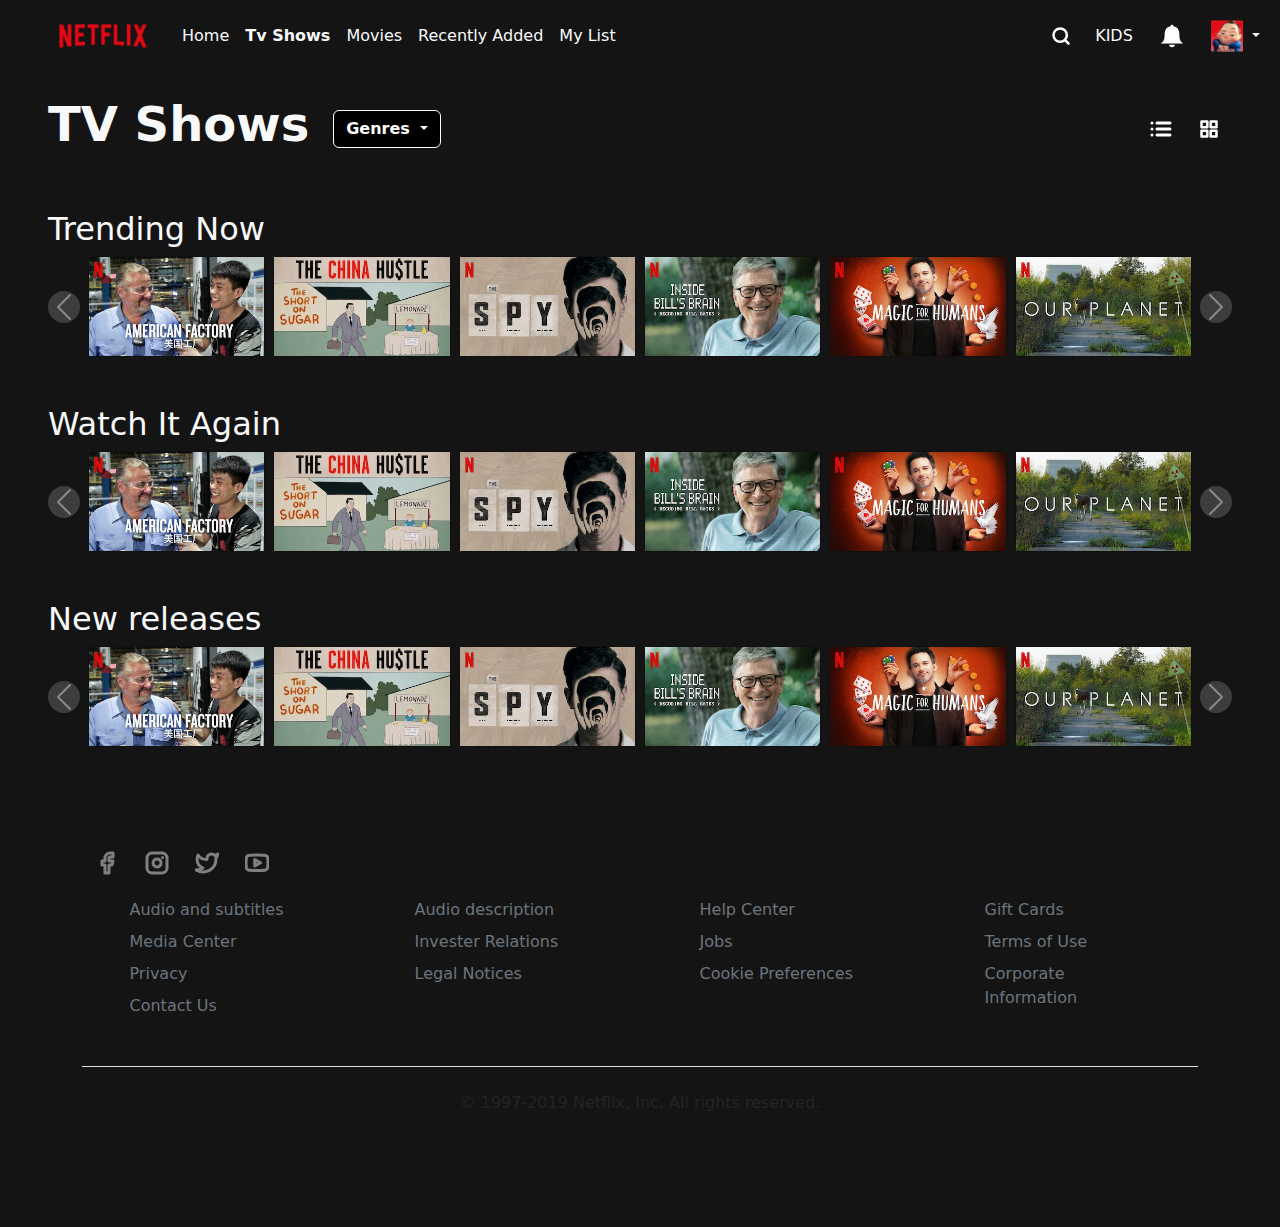
==== index.html @ b2e4629c "first commit" ====
<!DOCTYPE html>
<html lang="en">
  <head>
    <meta charset="UTF-8" />
    <meta name="viewport" content="width=device-width, initial-scale=1.0" />
    <link
      rel="website icon"
      type="icon"
      href="https://assets.nflxext.com/ffe/siteui/common/icons/nficon2016.ico"
    />
    <link rel="stylesheet" href="assets/custom/custom-bootsrap.css" />
    <title>Home Netflix replica</title>
  </head>
  <body class="bg-primary">
    <header>
      <nav class="navbar navbar-expand-lg mb-4 text-light">
        <div class="container-fluid ps-md-5">
          <a class="navbar-brand" href="index.html">
            <img src="assets/netflix_logo.png" alt="netflix_logo" width="110" />
          </a>
          <div class="collapse navbar-collapse" id="navbarNav">
            <ul class="navbar-nav">
              <li class="nav-item">
                <a
                  class="nav-link text-light"
                  aria-current="page"
                  href="index.html"
                  >Home</a
                >
              </li>
              <li class="nav-item">
                <a class="nav-link active text-light fw-bold" href="index.html"
                  >Tv Shows</a
                >
              </li>
              <li class="nav-item">
                <a class="nav-link text-light" href="index.html">Movies</a>
              </li>
              <li class="nav-item">
                <a class="nav-link text-light" href="index.html"
                  >Recently Added</a
                >
              </li>
              <li class="nav-item">
                <a class="nav-link text-light" href="index.html">My List</a>
              </li>
            </ul>
          </div>
          <div class="ms-auto me-2 d-flex align-items-center">
            <svg
              xmlns="http://www.w3.org/2000/svg"
              width="20"
              height="24"
              viewBox="0 0 24 24"
              fill="none"
              stroke="currentColor"
              stroke-width="3"
              stroke-linecap="round"
              stroke-linejoin="round"
              class="feather feather-search"
            >
              <circle cx="11" cy="11" r="8"></circle>
              <line x1="21" y1="21" x2="16.65" y2="16.65"></line>
            </svg>
            <a class="nav-link mx-4" href="index.html">KIDS</a>
            <svg
              width="30"
              height="30"
              id="Layer_1"
              style="enable-background: new 0 0 512 512"
              fill="white"
              version="1.1"
              viewBox="0 0 512 512"
              width="512px"
              xml:space="preserve"
              xmlns="http://www.w3.org/2000/svg"
              xmlns:xlink="http://www.w3.org/1999/xlink"
            >
              <g>
                <path
                  d="M381.7,225.9c0-97.6-52.5-130.8-101.6-138.2c0-0.5,0.1-1,0.1-1.6c0-12.3-10.9-22.1-24.2-22.1c-13.3,0-23.8,9.8-23.8,22.1   c0,0.6,0,1.1,0.1,1.6c-49.2,7.5-102,40.8-102,138.4c0,113.8-28.3,126-66.3,158h384C410.2,352,381.7,339.7,381.7,225.9z"
                />
                <path
                  d="M256.2,448c26.8,0,48.8-19.9,51.7-43H204.5C207.3,428.1,229.4,448,256.2,448z"
                />
              </g>
            </svg>
            <div class="nav-item dropdown">
              <a
                class="nav-link dropdown-toggle"
                href="index.html"
                role="button"
                data-bs-toggle="dropdown"
                aria-expanded="false"
              >
                <img src="assets/avatar.png" alt="" width="32px" class="ms-4" />
              </a>
              <ul class="dropdown-menu dropdown-menu-end mt-2">
                <li>
                  <a class="dropdown-item" href="profile.html">Edit profile</a>
                </li>
                <li>
                  <a class="dropdown-item" href="settings.html">Settings</a>
                </li>
                <li class="border-top border-2 border-black">
                  <a class="dropdown-item" href="index.html"
                    >Something else here</a
                  >
                </li>
              </ul>
            </div>
          </div>
        </div>
      </nav>
      <div class="herosection text-light d-flex">
        <div class="container-fluid px-5 d-flex align-items-center">
          <div>
            <h1 class="display-5 fw-bold">TV Shows</h1>
          </div>
          <div class="dropdown">
            <button
              class="btn border border-1 border-white text-white dropdown-toggle bg-black fw-bold ms-4"
              type="button"
              data-bs-toggle="dropdown"
              aria-expanded="false"
            >
              <span>Genres</span>
            </button>
            <ul class="dropdown-menu">
              <li>
                <a class="dropdown-item">Action</a>
              </li>
              <li>
                <a class="dropdown-item">Thriller</a>
              </li>
              <li>
                <a class="dropdown-item">Horror</a>
              </li>
              <li>
                <a class="dropdown-item">Documentary</a>
              </li>
            </ul>
          </div>
        </div>
        <div class="d-flex pe-5">
          <button class="btn">
            <svg
              xmlns="http://www.w3.org/2000/svg"
              width="24"
              height="24"
              viewBox="0 0 24 24"
              fill="none"
              stroke="white"
              stroke-width="3"
              stroke-linecap="round"
              stroke-linejoin="round"
              class="feather feather-list"
            >
              <line x1="8" y1="6" x2="21" y2="6"></line>
              <line x1="8" y1="12" x2="21" y2="12"></line>
              <line x1="8" y1="18" x2="21" y2="18"></line>
              <line x1="3" y1="6" x2="3.01" y2="6"></line>
              <line x1="3" y1="12" x2="3.01" y2="12"></line>
              <line x1="3" y1="18" x2="3.01" y2="18"></line>
            </svg>
          </button>
          <button class="btn">
            <svg
              xmlns="http://www.w3.org/2000/svg"
              width="20"
              height="20"
              viewBox="0 0 24 24"
              fill="none"
              stroke="white"
              stroke-width="3"
              stroke-linecap="round"
              stroke-linejoin="round"
              class="feather feather-grid"
            >
              <rect x="3" y="3" width="7" height="7"></rect>
              <rect x="14" y="3" width="7" height="7"></rect>
              <rect x="14" y="14" width="7" height="7"></rect>
              <rect x="3" y="14" width="7" height="7"></rect>
            </svg>
          </button>
        </div>
      </div>
    </header>
    <main>
      <div class="container-fluid px-5 mt-5 text-light vw-100">
        <h2>Trending Now</h2>
        <div class="row">
          <div class="col col-12">
            <div
              id="trendingNow"
              class="carousel slide"
              data-bs-ride="carousel"
            >
              <div class="carousel-inner">
                <div class="carousel-item active px-5">
                  <div class="row">
                    <div class="col col-md-4 col-lg-4 col-xl-2 px-1">
                      <div class="card bg-primary">
                        <img src="assets/media/media1.jpg" class="" alt="" />
                      </div>
                    </div>
                    <div
                      class="d-none d-md-block col-md-4 col-lg-4 col-xl-2 px-1"
                    >
                      <div class="card bg-primary">
                        <img src="assets/media/media5.webp" class="" alt="" />
                      </div>
                    </div>
                    <div
                      class="d-none d-md-block col-md-4 col-lg-4 col-xl-2 px-1"
                    >
                      <div class="card bg-primary">
                        <img src="assets/media/media10.jpg" class="" alt="" />
                      </div>
                    </div>
                    <div class="d-none d-xl-block col-lg-4 col-xl-2 px-1">
                      <div class="card bg-primary">
                        <img src="assets/media/media20.jpg" class="" alt="" />
                      </div>
                    </div>
                    <div class="d-none d-xl-block col-lg-4 col-xl-2 px-1">
                      <div class="card bg-primary">
                        <img src="assets/media/media30.jpg" class="" alt="" />
                      </div>
                    </div>
                    <div class="d-none d-xl-block col-lg-4 col-xl-2 px-1">
                      <div class="card bg-primary">
                        <img src="assets/media/media24.jpg" class="" alt="" />
                      </div>
                    </div>
                  </div>
                </div>
                <div class="carousel-item px-5">
                  <div class="row">
                    <div class="col col-md-4 col-lg-4 col-xl-2 px-1">
                      <div class="card bg-primary">
                        <img src="assets/media/media0.webp" class="" alt="" />
                      </div>
                    </div>
                    <div
                      class="d-none d-md-block col-md-4 col-lg-4 col-xl-2 px-1"
                    >
                      <div class="card bg-primary">
                        <img src="assets/media/media0.webp" class="" alt="" />
                      </div>
                    </div>
                    <div
                      class="d-none d-md-block col-md-4 col-lg-4 col-xl-2 px-1"
                    >
                      <div class="card bg-primary">
                        <img src="assets/media/media0.webp" class="" alt="" />
                      </div>
                    </div>
                    <div class="d-none d-xl-block col-lg-4 col-xl-2 px-1">
                      <div class="card bg-primary">
                        <img src="assets/media/media0.webp" class="" alt="" />
                      </div>
                    </div>
                    <div class="d-none d-xl-block col-lg-4 col-xl-2 px-1">
                      <div class="card bg-primary">
                        <img src="assets/media/media0.webp" class="" alt="" />
                      </div>
                    </div>
                    <div class="d-none d-xl-block col-lg-4 col-xl-2 px-1">
                      <div class="card bg-primary">
                        <img src="assets/media/media0.webp" class="" alt="" />
                      </div>
                    </div>
                  </div>
                </div>
              </div>
              <button
                class="carousel-control-prev justify-content-start"
                type="button"
                data-bs-target="#trendingNow"
                data-bs-slide="prev"
              >
                <span
                  class="carousel-control-prev-icon bg-dark rounded-circle"
                  aria-hidden="true"
                ></span>
                <span class="visually-hidden">Previous</span>
              </button>
              <button
                class="carousel-control-next justify-content-end"
                type="button"
                data-bs-target="#trendingNow"
                data-bs-slide="next"
              >
                <span
                  class="carousel-control-next-icon bg-dark rounded-circle"
                  aria-hidden="true"
                ></span>
                <span class="visually-hidden">Next</span>
              </button>
            </div>
          </div>
          <div class="col-6 col-lg-3"></div>
        </div>
      </div>
      <div class="container-fluid px-5 mt-5 text-light">
        <h2>Watch It Again</h2>
        <div class="row">
          <div class="col col-12">
            <div id="watchagain" class="carousel slide" data-bs-ride="carousel">
              <div class="carousel-inner">
                <div class="carousel-item active px-5">
                  <div class="row">
                    <div class="col col-md-4 col-lg-4 col-xl-2 px-1">
                      <div class="card bg-primary">
                        <img src="assets/media/media1.jpg" class="" alt="" />
                      </div>
                    </div>
                    <div
                      class="d-none d-md-block col-md-4 col-lg-4 col-xl-2 px-1"
                    >
                      <div class="card bg-primary">
                        <img src="assets/media/media5.webp" class="" alt="" />
                      </div>
                    </div>
                    <div
                      class="d-none d-md-block col-md-4 col-lg-4 col-xl-2 px-1"
                    >
                      <div class="card bg-primary">
                        <img src="assets/media/media10.jpg" class="" alt="" />
                      </div>
                    </div>
                    <div class="d-none d-xl-block col-lg-4 col-xl-2 px-1">
                      <div class="card bg-primary">
                        <img src="assets/media/media20.jpg" class="" alt="" />
                      </div>
                    </div>
                    <div class="d-none d-xl-block col-lg-4 col-xl-2 px-1">
                      <div class="card bg-primary">
                        <img src="assets/media/media30.jpg" class="" alt="" />
                      </div>
                    </div>
                    <div class="d-none d-xl-block col-lg-4 col-xl-2 px-1">
                      <div class="card bg-primary">
                        <img src="assets/media/media24.jpg" class="" alt="" />
                      </div>
                    </div>
                  </div>
                </div>
                <div class="carousel-item px-5">
                  <div class="row">
                    <div class="col col-md-4 col-lg-4 col-xl-2 px-1">
                      <div class="card bg-primary">
                        <img src="assets/media/media0.webp" class="" alt="" />
                      </div>
                    </div>
                    <div
                      class="d-none d-md-block col-md-4 col-lg-4 col-xl-2 px-1"
                    >
                      <div class="card bg-primary">
                        <img src="assets/media/media0.webp" class="" alt="" />
                      </div>
                    </div>
                    <div
                      class="d-none d-md-block col-md-4 col-lg-4 col-xl-2 px-1"
                    >
                      <div class="card bg-primary">
                        <img src="assets/media/media0.webp" class="" alt="" />
                      </div>
                    </div>
                    <div class="d-none d-xl-block col-lg-4 col-xl-2 px-1">
                      <div class="card bg-primary">
                        <img src="assets/media/media0.webp" class="" alt="" />
                      </div>
                    </div>
                    <div class="d-none d-xl-block col-lg-4 col-xl-2 px-1">
                      <div class="card bg-primary">
                        <img src="assets/media/media0.webp" class="" alt="" />
                      </div>
                    </div>
                    <div class="d-none d-xl-block col-lg-4 col-xl-2 px-1">
                      <div class="card bg-primary">
                        <img src="assets/media/media0.webp" class="" alt="" />
                      </div>
                    </div>
                  </div>
                </div>
              </div>
              <button
                class="carousel-control-prev justify-content-start"
                type="button"
                data-bs-target="#watchagain"
                data-bs-slide="prev"
              >
                <span
                  class="carousel-control-prev-icon bg-dark rounded-circle"
                  aria-hidden="true"
                ></span>
                <span class="visually-hidden">Previous</span>
              </button>
              <button
                class="carousel-control-next justify-content-end"
                type="button"
                data-bs-target="#watchagain"
                data-bs-slide="next"
              >
                <span
                  class="carousel-control-next-icon bg-dark rounded-circle"
                  aria-hidden="true"
                ></span>
                <span class="visually-hidden">Next</span>
              </button>
            </div>
          </div>
          <div class="col-6 col-lg-3"></div>
        </div>
      </div>
      <div class="container-fluid px-5 my-5 text-light">
        <h2>New releases</h2>
        <div class="row">
          <div class="col col-12">
            <div
              id="newreleases"
              class="carousel slide"
              data-bs-ride="carousel"
            >
              <div class="carousel-inner">
                <div class="carousel-item active px-5">
                  <div class="row">
                    <div class="col col-md-4 col-lg-4 col-xl-2 px-1">
                      <div class="card bg-primary">
                        <img src="assets/media/media1.jpg" class="" alt="" />
                      </div>
                    </div>
                    <div
                      class="d-none d-md-block col-md-4 col-lg-4 col-xl-2 px-1"
                    >
                      <div class="card bg-primary">
                        <img src="assets/media/media5.webp" class="" alt="" />
                      </div>
                    </div>
                    <div
                      class="d-none d-md-block col-md-4 col-lg-4 col-xl-2 px-1"
                    >
                      <div class="card bg-primary">
                        <img src="assets/media/media10.jpg" class="" alt="" />
                      </div>
                    </div>
                    <div class="d-none d-xl-block col-lg-4 col-xl-2 px-1">
                      <div class="card bg-primary">
                        <img src="assets/media/media20.jpg" class="" alt="" />
                      </div>
                    </div>
                    <div class="d-none d-xl-block col-lg-4 col-xl-2 px-1">
                      <div class="card bg-primary">
                        <img src="assets/media/media30.jpg" class="" alt="" />
                      </div>
                    </div>
                    <div class="d-none d-xl-block col-lg-4 col-xl-2 px-1">
                      <div class="card bg-primary">
                        <img src="assets/media/media24.jpg" class="" alt="" />
                      </div>
                    </div>
                  </div>
                </div>
                <div class="carousel-item px-5">
                  <div class="row">
                    <div class="col col-md-4 col-lg-4 col-xl-2 px-1">
                      <div class="card bg-primary">
                        <img src="assets/media/media0.webp" class="" alt="" />
                      </div>
                    </div>
                    <div
                      class="d-none d-md-block col-md-4 col-lg-4 col-xl-2 px-1"
                    >
                      <div class="card bg-primary">
                        <img src="assets/media/media0.webp" class="" alt="" />
                      </div>
                    </div>
                    <div
                      class="d-none d-md-block col-md-4 col-lg-4 col-xl-2 px-1"
                    >
                      <div class="card bg-primary">
                        <img src="assets/media/media0.webp" class="" alt="" />
                      </div>
                    </div>
                    <div class="d-none d-xl-block col-lg-4 col-xl-2 px-1">
                      <div class="card bg-primary">
                        <img src="assets/media/media0.webp" class="" alt="" />
                      </div>
                    </div>
                    <div class="d-none d-xl-block col-lg-4 col-xl-2 px-1">
                      <div class="card bg-primary">
                        <img src="assets/media/media0.webp" class="" alt="" />
                      </div>
                    </div>
                    <div class="d-none d-xl-block col-lg-4 col-xl-2 px-1">
                      <div class="card bg-primary">
                        <img src="assets/media/media0.webp" class="" alt="" />
                      </div>
                    </div>
                  </div>
                </div>
              </div>
              <button
                class="carousel-control-prev justify-content-start"
                type="button"
                data-bs-target="#newreleases"
                data-bs-slide="prev"
              >
                <span
                  class="carousel-control-prev-icon bg-dark rounded-circle"
                  aria-hidden="true"
                ></span>
                <span class="visually-hidden">Previous</span>
              </button>
              <button
                class="carousel-control-next justify-content-end"
                type="button"
                data-bs-target="#newreleases"
                data-bs-slide="next"
              >
                <span
                  class="carousel-control-next-icon bg-dark rounded-circle"
                  aria-hidden="true"
                ></span>
                <span class="visually-hidden">Next</span>
              </button>
            </div>
          </div>
          <div class="col-6 col-lg-3"></div>
        </div>
      </div>
    </main>
    <div class="container">
      <footer class="py-5">
        <div class="socials d-flex mb-3">
          <div>
            <button class="btn">
              <svg
                xmlns="http://www.w3.org/2000/svg"
                width="24"
                height="24"
                viewBox="0 0 24 24"
                fill="none"
                stroke="grey"
                stroke-width="3"
                stroke-linecap="round"
                stroke-linejoin="round"
                class="feather feather-facebook"
              >
                <path
                  d="M18 2h-3a5 5 0 0 0-5 5v3H7v4h3v8h4v-8h3l1-4h-4V7a1 1 0 0 1 1-1h3z"
                ></path>
              </svg>
            </button>
          </div>
          <div>
            <button class="btn">
              <svg
                xmlns="http://www.w3.org/2000/svg"
                width="24"
                height="24"
                viewBox="0 0 24 24"
                fill="none"
                stroke="grey"
                stroke-width="3"
                stroke-linecap="round"
                stroke-linejoin="round"
                class="feather feather-instagram"
              >
                <rect x="2" y="2" width="20" height="20" rx="5" ry="5"></rect>
                <path
                  d="M16 11.37A4 4 0 1 1 12.63 8 4 4 0 0 1 16 11.37z"
                ></path>
                <line x1="17.5" y1="6.5" x2="17.51" y2="6.5"></line>
              </svg>
            </button>
          </div>
          <div>
            <button class="btn">
              <svg
                xmlns="http://www.w3.org/2000/svg"
                width="24"
                height="24"
                viewBox="0 0 24 24"
                fill="none"
                stroke="grey"
                stroke-width="3"
                stroke-linecap="round"
                stroke-linejoin="round"
                class="feather feather-twitter"
              >
                <path
                  d="M23 3a10.9 10.9 0 0 1-3.14 1.53 4.48 4.48 0 0 0-7.86 3v1A10.66 10.66 0 0 1 3 4s-4 9 5 13a11.64 11.64 0 0 1-7 2c9 5 20 0 20-11.5a4.5 4.5 0 0 0-.08-.83A7.72 7.72 0 0 0 23 3z"
                ></path>
              </svg>
            </button>
          </div>
          <div>
            <button class="btn">
              <svg
                xmlns="http://www.w3.org/2000/svg"
                width="24"
                height="24"
                viewBox="0 0 24 24"
                fill="none"
                stroke="grey"
                stroke-width="3"
                stroke-linecap="round"
                stroke-linejoin="round"
                class="feather feather-youtube"
              >
                <path
                  d="M22.54 6.42a2.78 2.78 0 0 0-1.94-2C18.88 4 12 4 12 4s-6.88 0-8.6.46a2.78 2.78 0 0 0-1.94 2A29 29 0 0 0 1 11.75a29 29 0 0 0 .46 5.33A2.78 2.78 0 0 0 3.4 19c1.72.46 8.6.46 8.6.46s6.88 0 8.6-.46a2.78 2.78 0 0 0 1.94-2 29 29 0 0 0 .46-5.25 29 29 0 0 0-.46-5.33z"
                ></path>
                <polygon
                  points="9.75 15.02 15.5 11.75 9.75 8.48 9.75 15.02"
                ></polygon>
              </svg>
            </button>
          </div>
        </div>
        <div class="row justify-content-around">
          <div class="col-6 col-md-2 mb-3">
            <ul class="nav flex-column">
              <li class="nav-item mb-2">
                <a href="index.html" class="nav-link p-0 text-muted"
                  >Audio and subtitles</a
                >
              </li>
              <li class="nav-item mb-2">
                <a href="index.html" class="nav-link p-0 text-muted"
                  >Media Center</a
                >
              </li>
              <li class="nav-item mb-2">
                <a href="index.html" class="nav-link p-0 text-muted">Privacy</a>
              </li>
              <li class="nav-item mb-2">
                <a href="index.html" class="nav-link p-0 text-muted"
                  >Contact Us</a
                >
              </li>
            </ul>
          </div>

          <div class="col-6 col-md-2 mb-3">
            <ul class="nav flex-column">
              <li class="nav-item mb-2">
                <a href="index.html" class="nav-link p-0 text-muted"
                  >Audio description</a
                >
              </li>
              <li class="nav-item mb-2">
                <a href="index.html" class="nav-link p-0 text-muted"
                  >Invester Relations</a
                >
              </li>
              <li class="nav-item mb-2">
                <a href="index.html" class="nav-link p-0 text-muted"
                  >Legal Notices</a
                >
              </li>
            </ul>
          </div>
          <div class="col-6 col-md-2 mb-3">
            <ul class="nav flex-column">
              <li class="nav-item mb-2">
                <a href="index.html" class="nav-link p-0 text-muted"
                  >Help Center</a
                >
              </li>
              <li class="nav-item mb-2">
                <a href="index.html" class="nav-link p-0 text-muted">Jobs</a>
              </li>
              <li class="nav-item mb-2">
                <a href="index.html" class="nav-link p-0 text-muted"
                  >Cookie Preferences</a
                >
              </li>
            </ul>
          </div>

          <div class="col-6 col-md-2 mb-3">
            <ul class="nav flex-column">
              <li class="nav-item mb-2">
                <a href="index.html" class="nav-link p-0 text-muted"
                  >Gift Cards</a
                >
              </li>
              <li class="nav-item mb-2">
                <a href="index.html" class="nav-link p-0 text-muted"
                  >Terms of Use</a
                >
              </li>
              <li class="nav-item mb-2">
                <a href="index.html" class="nav-link p-0 text-muted"
                  >Corporate Information</a
                >
              </li>
            </ul>
          </div>
        </div>

        <div class="d-flex justify-content-center py-4 my-4 border-top">
          <p>&copy; 1997-2019 Netflix, Inc. All rights reserved.</p>
        </div>
      </footer>
    </div>
    <script
      src="https://cdn.jsdelivr.net/npm/bootstrap@5.3.2/dist/js/bootstrap.bundle.min.js"
      integrity="sha384-C6RzsynM9kWDrMNeT87bh95OGNyZPhcTNXj1NW7RuBCsyN/o0jlpcV8Qyq46cDfL"
      crossorigin="anonymous"
    ></script>
  </body>
</html>
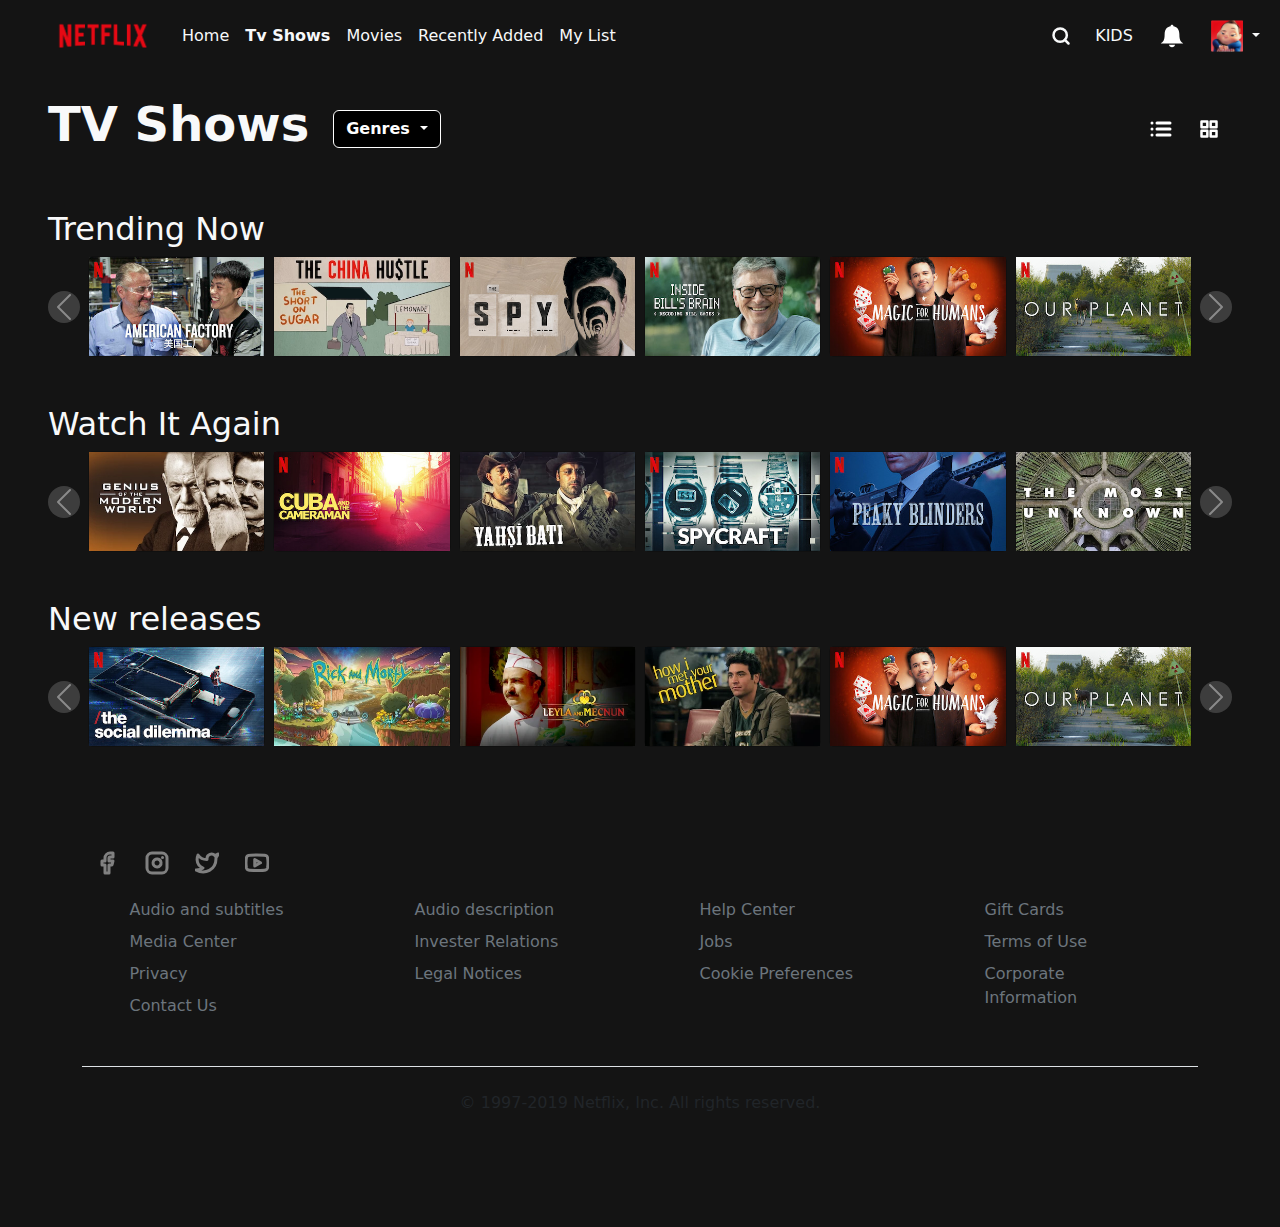
==== commit ff1ee947: "carousel img changed" ====
--- a/index.html
+++ b/index.html
@@ -239,36 +239,36 @@
                   <div class="row">
                     <div class="col col-md-4 col-lg-4 col-xl-2 px-1">
                       <div class="card bg-primary">
-                        <img src="assets/media/media0.webp" class="" alt="" />
-                      </div>
-                    </div>
-                    <div
-                      class="d-none d-md-block col-md-4 col-lg-4 col-xl-2 px-1"
-                    >
-                      <div class="card bg-primary">
-                        <img src="assets/media/media0.webp" class="" alt="" />
-                      </div>
-                    </div>
-                    <div
-                      class="d-none d-md-block col-md-4 col-lg-4 col-xl-2 px-1"
-                    >
-                      <div class="card bg-primary">
-                        <img src="assets/media/media0.webp" class="" alt="" />
-                      </div>
-                    </div>
-                    <div class="d-none d-xl-block col-lg-4 col-xl-2 px-1">
-                      <div class="card bg-primary">
-                        <img src="assets/media/media0.webp" class="" alt="" />
-                      </div>
-                    </div>
-                    <div class="d-none d-xl-block col-lg-4 col-xl-2 px-1">
-                      <div class="card bg-primary">
-                        <img src="assets/media/media0.webp" class="" alt="" />
-                      </div>
-                    </div>
-                    <div class="d-none d-xl-block col-lg-4 col-xl-2 px-1">
-                      <div class="card bg-primary">
-                        <img src="assets/media/media0.webp" class="" alt="" />
+                        <img src="assets/media/media2.webp" class="" alt="" />
+                      </div>
+                    </div>
+                    <div
+                      class="d-none d-md-block col-md-4 col-lg-4 col-xl-2 px-1"
+                    >
+                      <div class="card bg-primary">
+                        <img src="assets/media/media6.jpg" class="" alt="" />
+                      </div>
+                    </div>
+                    <div
+                      class="d-none d-md-block col-md-4 col-lg-4 col-xl-2 px-1"
+                    >
+                      <div class="card bg-primary">
+                        <img src="assets/media/media7.webp" class="" alt="" />
+                      </div>
+                    </div>
+                    <div class="d-none d-xl-block col-lg-4 col-xl-2 px-1">
+                      <div class="card bg-primary">
+                        <img src="assets/media/media17.jpg" class="" alt="" />
+                      </div>
+                    </div>
+                    <div class="d-none d-xl-block col-lg-4 col-xl-2 px-1">
+                      <div class="card bg-primary">
+                        <img src="assets/media/media21.webp" class="" alt="" />
+                      </div>
+                    </div>
+                    <div class="d-none d-xl-block col-lg-4 col-xl-2 px-1">
+                      <div class="card bg-primary">
+                        <img src="assets/media/media25.webp" class="" alt="" />
                       </div>
                     </div>
                   </div>
@@ -313,36 +313,36 @@
                   <div class="row">
                     <div class="col col-md-4 col-lg-4 col-xl-2 px-1">
                       <div class="card bg-primary">
-                        <img src="assets/media/media1.jpg" class="" alt="" />
-                      </div>
-                    </div>
-                    <div
-                      class="d-none d-md-block col-md-4 col-lg-4 col-xl-2 px-1"
-                    >
-                      <div class="card bg-primary">
-                        <img src="assets/media/media5.webp" class="" alt="" />
-                      </div>
-                    </div>
-                    <div
-                      class="d-none d-md-block col-md-4 col-lg-4 col-xl-2 px-1"
-                    >
-                      <div class="card bg-primary">
-                        <img src="assets/media/media10.jpg" class="" alt="" />
-                      </div>
-                    </div>
-                    <div class="d-none d-xl-block col-lg-4 col-xl-2 px-1">
-                      <div class="card bg-primary">
-                        <img src="assets/media/media20.jpg" class="" alt="" />
-                      </div>
-                    </div>
-                    <div class="d-none d-xl-block col-lg-4 col-xl-2 px-1">
-                      <div class="card bg-primary">
-                        <img src="assets/media/media30.jpg" class="" alt="" />
-                      </div>
-                    </div>
-                    <div class="d-none d-xl-block col-lg-4 col-xl-2 px-1">
-                      <div class="card bg-primary">
-                        <img src="assets/media/media24.jpg" class="" alt="" />
+                        <img src="assets/media/media3.webp" class="" alt="" />
+                      </div>
+                    </div>
+                    <div
+                      class="d-none d-md-block col-md-4 col-lg-4 col-xl-2 px-1"
+                    >
+                      <div class="card bg-primary">
+                        <img src="assets/media/media4.jpg" class="" alt="" />
+                      </div>
+                    </div>
+                    <div
+                      class="d-none d-md-block col-md-4 col-lg-4 col-xl-2 px-1"
+                    >
+                      <div class="card bg-primary">
+                        <img src="assets/media/media8.webp" class="" alt="" />
+                      </div>
+                    </div>
+                    <div class="d-none d-xl-block col-lg-4 col-xl-2 px-1">
+                      <div class="card bg-primary">
+                        <img src="assets/media/media18.jpg" class="" alt="" />
+                      </div>
+                    </div>
+                    <div class="d-none d-xl-block col-lg-4 col-xl-2 px-1">
+                      <div class="card bg-primary">
+                        <img src="assets/media/media28.jpg" class="" alt="" />
+                      </div>
+                    </div>
+                    <div class="d-none d-xl-block col-lg-4 col-xl-2 px-1">
+                      <div class="card bg-primary">
+                        <img src="assets/media/media31.webp" class="" alt="" />
                       </div>
                     </div>
                   </div>
@@ -351,36 +351,36 @@
                   <div class="row">
                     <div class="col col-md-4 col-lg-4 col-xl-2 px-1">
                       <div class="card bg-primary">
-                        <img src="assets/media/media0.webp" class="" alt="" />
-                      </div>
-                    </div>
-                    <div
-                      class="d-none d-md-block col-md-4 col-lg-4 col-xl-2 px-1"
-                    >
-                      <div class="card bg-primary">
-                        <img src="assets/media/media0.webp" class="" alt="" />
-                      </div>
-                    </div>
-                    <div
-                      class="d-none d-md-block col-md-4 col-lg-4 col-xl-2 px-1"
-                    >
-                      <div class="card bg-primary">
-                        <img src="assets/media/media0.webp" class="" alt="" />
-                      </div>
-                    </div>
-                    <div class="d-none d-xl-block col-lg-4 col-xl-2 px-1">
-                      <div class="card bg-primary">
-                        <img src="assets/media/media0.webp" class="" alt="" />
-                      </div>
-                    </div>
-                    <div class="d-none d-xl-block col-lg-4 col-xl-2 px-1">
-                      <div class="card bg-primary">
-                        <img src="assets/media/media0.webp" class="" alt="" />
-                      </div>
-                    </div>
-                    <div class="d-none d-xl-block col-lg-4 col-xl-2 px-1">
-                      <div class="card bg-primary">
-                        <img src="assets/media/media0.webp" class="" alt="" />
+                        <img src="assets/media/media9.jpg" class="" alt="" />
+                      </div>
+                    </div>
+                    <div
+                      class="d-none d-md-block col-md-4 col-lg-4 col-xl-2 px-1"
+                    >
+                      <div class="card bg-primary">
+                        <img src="assets/media/media19.webp" class="" alt="" />
+                      </div>
+                    </div>
+                    <div
+                      class="d-none d-md-block col-md-4 col-lg-4 col-xl-2 px-1"
+                    >
+                      <div class="card bg-primary">
+                        <img src="assets/media/media29.jpg" class="" alt="" />
+                      </div>
+                    </div>
+                    <div class="d-none d-xl-block col-lg-4 col-xl-2 px-1">
+                      <div class="card bg-primary">
+                        <img src="assets/media/media27.jpg" class="" alt="" />
+                      </div>
+                    </div>
+                    <div class="d-none d-xl-block col-lg-4 col-xl-2 px-1">
+                      <div class="card bg-primary">
+                        <img src="assets/media/media13.jpg" class="" alt="" />
+                      </div>
+                    </div>
+                    <div class="d-none d-xl-block col-lg-4 col-xl-2 px-1">
+                      <div class="card bg-primary">
+                        <img src="assets/media/media12.jpg" class="" alt="" />
                       </div>
                     </div>
                   </div>
@@ -429,26 +429,26 @@
                   <div class="row">
                     <div class="col col-md-4 col-lg-4 col-xl-2 px-1">
                       <div class="card bg-primary">
-                        <img src="assets/media/media1.jpg" class="" alt="" />
-                      </div>
-                    </div>
-                    <div
-                      class="d-none d-md-block col-md-4 col-lg-4 col-xl-2 px-1"
-                    >
-                      <div class="card bg-primary">
-                        <img src="assets/media/media5.webp" class="" alt="" />
-                      </div>
-                    </div>
-                    <div
-                      class="d-none d-md-block col-md-4 col-lg-4 col-xl-2 px-1"
-                    >
-                      <div class="card bg-primary">
-                        <img src="assets/media/media10.jpg" class="" alt="" />
-                      </div>
-                    </div>
-                    <div class="d-none d-xl-block col-lg-4 col-xl-2 px-1">
-                      <div class="card bg-primary">
-                        <img src="assets/media/media20.jpg" class="" alt="" />
+                        <img src="assets/media/media6.jpg" class="" alt="" />
+                      </div>
+                    </div>
+                    <div
+                      class="d-none d-md-block col-md-4 col-lg-4 col-xl-2 px-1"
+                    >
+                      <div class="card bg-primary">
+                        <img src="assets/media/media16.webp" class="" alt="" />
+                      </div>
+                    </div>
+                    <div
+                      class="d-none d-md-block col-md-4 col-lg-4 col-xl-2 px-1"
+                    >
+                      <div class="card bg-primary">
+                        <img src="assets/media/media26.webp" class="" alt="" />
+                      </div>
+                    </div>
+                    <div class="d-none d-xl-block col-lg-4 col-xl-2 px-1">
+                      <div class="card bg-primary">
+                        <img src="assets/media/media22.webp" class="" alt="" />
                       </div>
                     </div>
                     <div class="d-none d-xl-block col-lg-4 col-xl-2 px-1">
@@ -467,36 +467,36 @@
                   <div class="row">
                     <div class="col col-md-4 col-lg-4 col-xl-2 px-1">
                       <div class="card bg-primary">
-                        <img src="assets/media/media0.webp" class="" alt="" />
-                      </div>
-                    </div>
-                    <div
-                      class="d-none d-md-block col-md-4 col-lg-4 col-xl-2 px-1"
-                    >
-                      <div class="card bg-primary">
-                        <img src="assets/media/media0.webp" class="" alt="" />
-                      </div>
-                    </div>
-                    <div
-                      class="d-none d-md-block col-md-4 col-lg-4 col-xl-2 px-1"
-                    >
-                      <div class="card bg-primary">
-                        <img src="assets/media/media0.webp" class="" alt="" />
-                      </div>
-                    </div>
-                    <div class="d-none d-xl-block col-lg-4 col-xl-2 px-1">
-                      <div class="card bg-primary">
-                        <img src="assets/media/media0.webp" class="" alt="" />
-                      </div>
-                    </div>
-                    <div class="d-none d-xl-block col-lg-4 col-xl-2 px-1">
-                      <div class="card bg-primary">
-                        <img src="assets/media/media0.webp" class="" alt="" />
-                      </div>
-                    </div>
-                    <div class="d-none d-xl-block col-lg-4 col-xl-2 px-1">
-                      <div class="card bg-primary">
-                        <img src="assets/media/media0.webp" class="" alt="" />
+                        <img src="assets/media/media13.jpg" class="" alt="" />
+                      </div>
+                    </div>
+                    <div
+                      class="d-none d-md-block col-md-4 col-lg-4 col-xl-2 px-1"
+                    >
+                      <div class="card bg-primary">
+                        <img src="assets/media/media15.jpg" class="" alt="" />
+                      </div>
+                    </div>
+                    <div
+                      class="d-none d-md-block col-md-4 col-lg-4 col-xl-2 px-1"
+                    >
+                      <div class="card bg-primary">
+                        <img src="assets/media/media28.jpg" class="" alt="" />
+                      </div>
+                    </div>
+                    <div class="d-none d-xl-block col-lg-4 col-xl-2 px-1">
+                      <div class="card bg-primary">
+                        <img src="assets/media/media24.jpg" class="" alt="" />
+                      </div>
+                    </div>
+                    <div class="d-none d-xl-block col-lg-4 col-xl-2 px-1">
+                      <div class="card bg-primary">
+                        <img src="assets/media/media19.webp" class="" alt="" />
+                      </div>
+                    </div>
+                    <div class="d-none d-xl-block col-lg-4 col-xl-2 px-1">
+                      <div class="card bg-primary">
+                        <img src="assets/media/media11.jpg" class="" alt="" />
                       </div>
                     </div>
                   </div>
